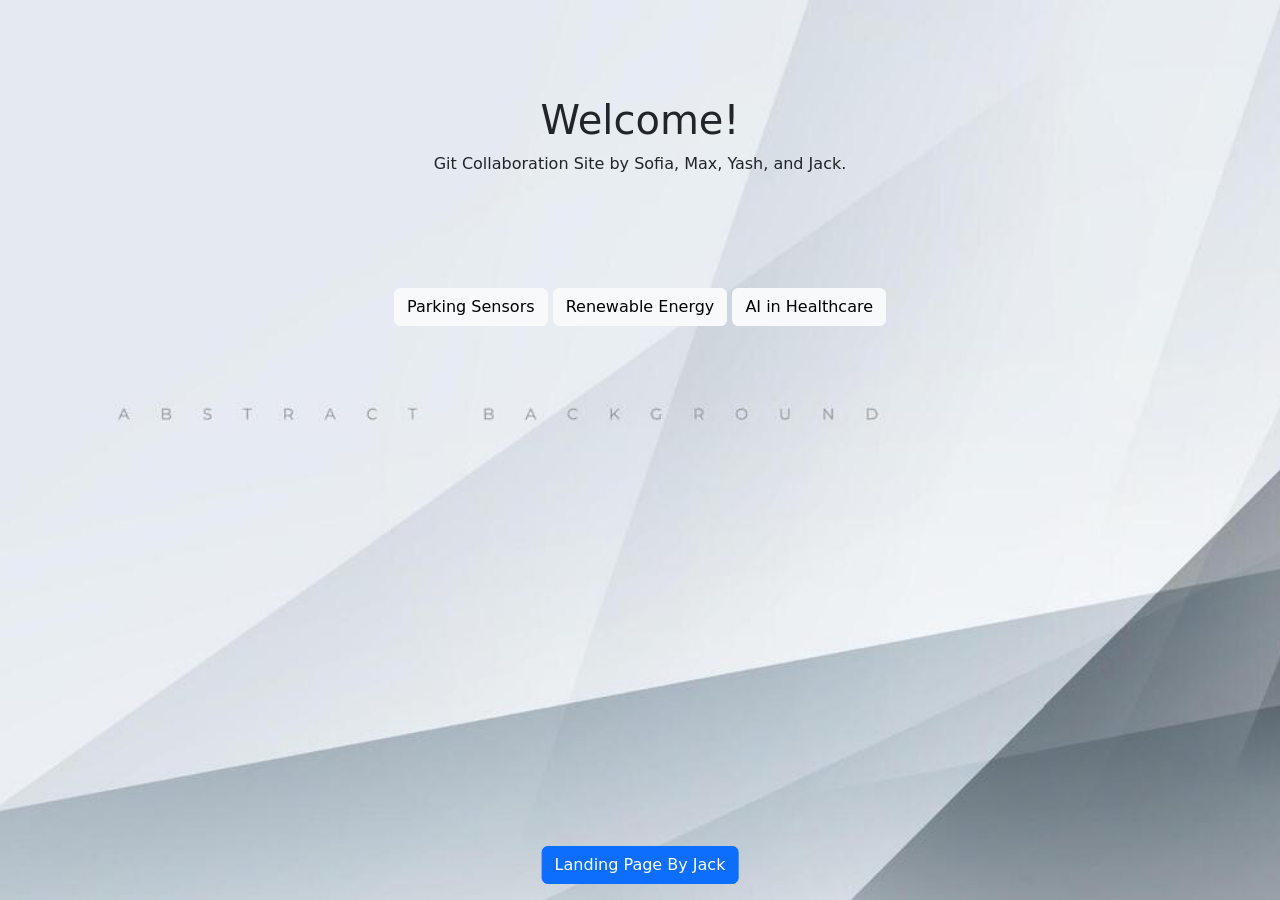
==== index.html @ 1481baa9 "modified:   index.html" ====
<!DOCTYPE html>
<html lang="en-us">

<head>
    <meta charset="utf-8">
    <meta name="viewport" content="width=device-width">
    <title>Git Collaboration</title>
    <!-- Latest compiled and minified CSS -->
    <link href="https://cdn.jsdelivr.net/npm/bootstrap@5.3.8/dist/css/bootstrap.min.css" rel="stylesheet">

    <!-- Latest compiled JavaScript -->
    <script src="https://cdn.jsdelivr.net/npm/bootstrap@5.3.8/dist/js/bootstrap.bundle.min.js"></script>
    <link rel= "stylesheet" href="index_styling.css">
</head>

<body>
    <div class="container p-5 my-5 text-center">
        <h1>Welcome!</h1>
        <p>Git Collaboration Site by Sofia, Max, Yash, and Jack.</p>
    </div>

    <div class="text-center">
    <a href="parking_sensors.html" class="btn btn-light">
        Parking Sensors
    </a>

    <a href="renewableEnergy.html" class="btn btn-light">
        Renewable Energy
    </a>

    <a href="AI in healthcare.html" class="btn btn-light">
        AI in Healthcare
    </a>
</div>
</div>

<button type="button"
        class="btn btn-primary position-fixed bottom-0 start-50 translate-middle-x mb-3"
        data-bs-toggle="modal"
        data-bs-target="#myModal">
    Landing Page By Jack
</button>
    
<div class="modal" id="myModal">
  <div class="modal-dialog">
    <div class="modal-content">

      <div class="modal-header">
        <h4 class="modal-title">Landing Page by Jack Politi</h4>
        <button type="button" class="btn-close" data-bs-dismiss="modal"></button>
      </div>

      <div class="modal-body">
        LinkedIn: <a href="https://www.linkedin.com/in/jack-politi/">Jack Politi</a>
        <p></p>
        Instagram: <a href="https://www.instagram.com/jack.politi/">Jack Politi</a>
        <p></p>
        GitHub: <a href="https://github.com/kelpdude89">kelpdude89</a>
      </div>

      <!-- Modal footer -->
      <div class="modal-footer">
        <button type="button" class="btn btn-danger" data-bs-dismiss="modal">Close</button>
      </div>

    </div>
  </div>
</div>
</body>

</html>
---- index_styling.css ----
body {
    background-image: url('index_background.jpg');
    background-repeat: no-repeat;
    background-attachment: fixed;
    background-size: cover; 

}
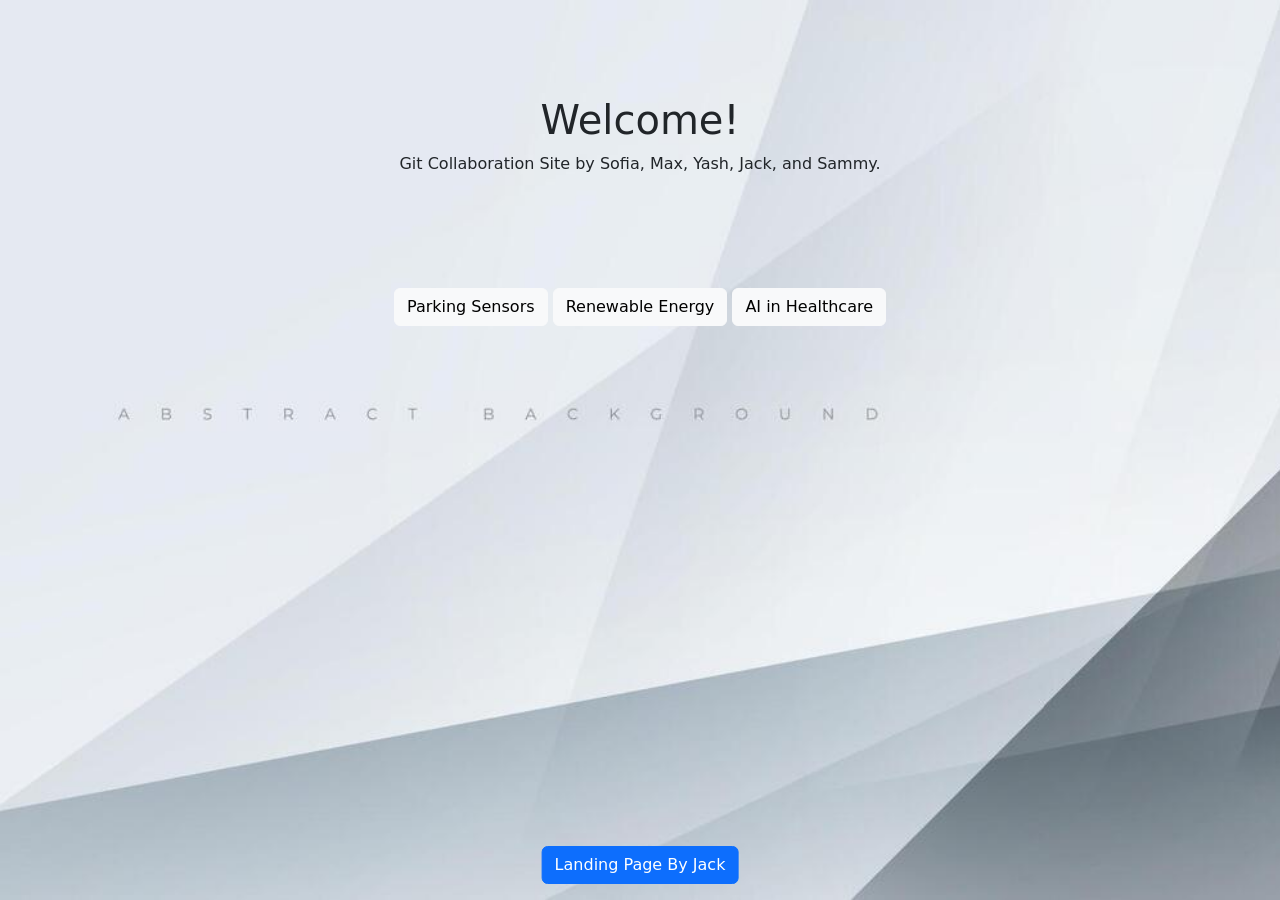
==== commit 2fe01eff: "modified:   index.html" ====
--- a/index.html
+++ b/index.html
@@ -16,7 +16,7 @@
 <body>
     <div class="container p-5 my-5 text-center">
         <h1>Welcome!</h1>
-        <p>Git Collaboration Site by Sofia, Max, Yash, and Jack.</p>
+        <p>Git Collaboration Site by Sofia, Max, Yash, Jack, and Sammy.</p>
     </div>
 
     <div class="text-center">
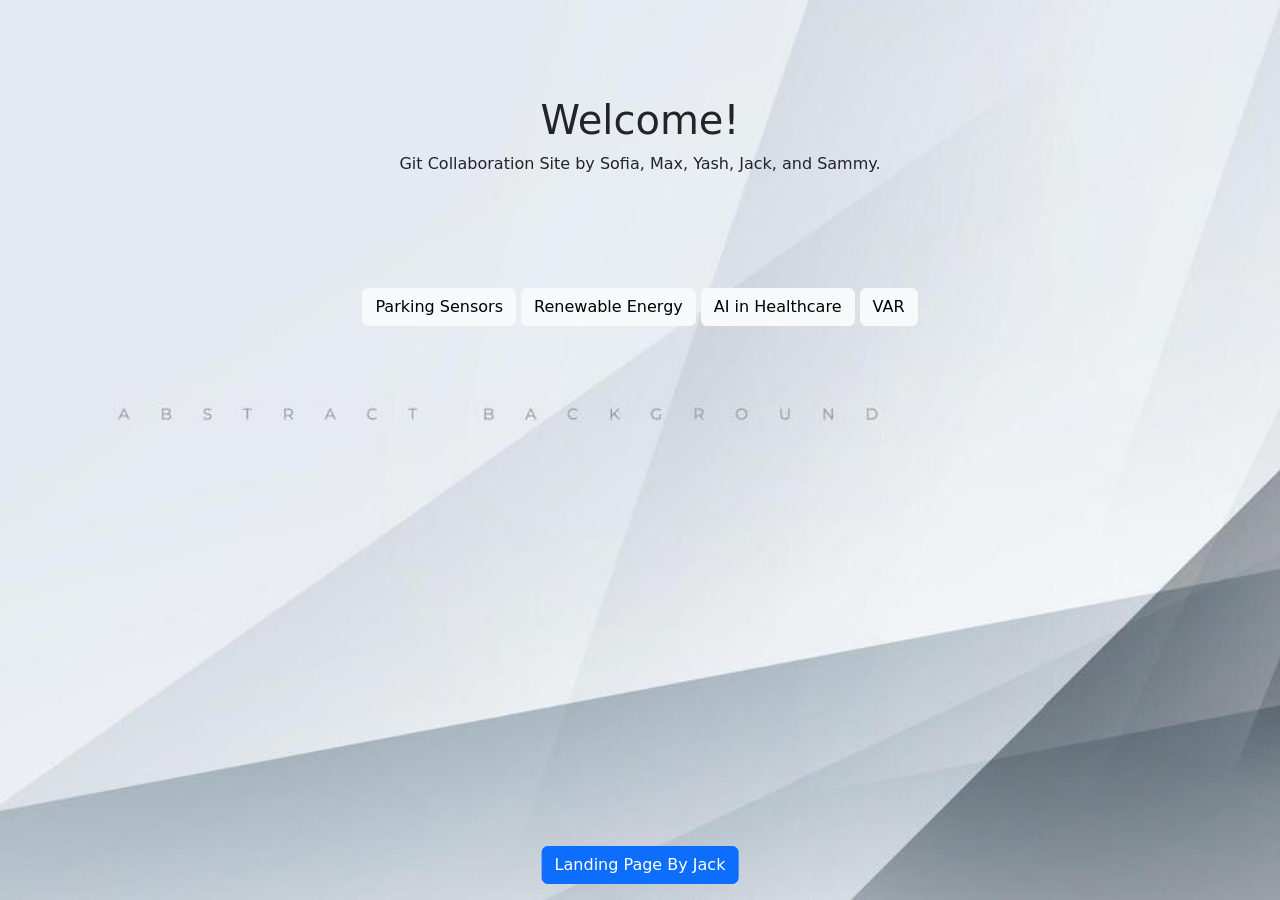
==== commit 463f1a37: "modified:   index.html" ====
--- a/index.html
+++ b/index.html
@@ -30,6 +30,10 @@
 
     <a href="AI in healthcare.html" class="btn btn-light">
         AI in Healthcare
+    </a>
+
+    <a href="var.html" class="btn btn-light">
+        VAR
     </a>
 </div>
 </div>
